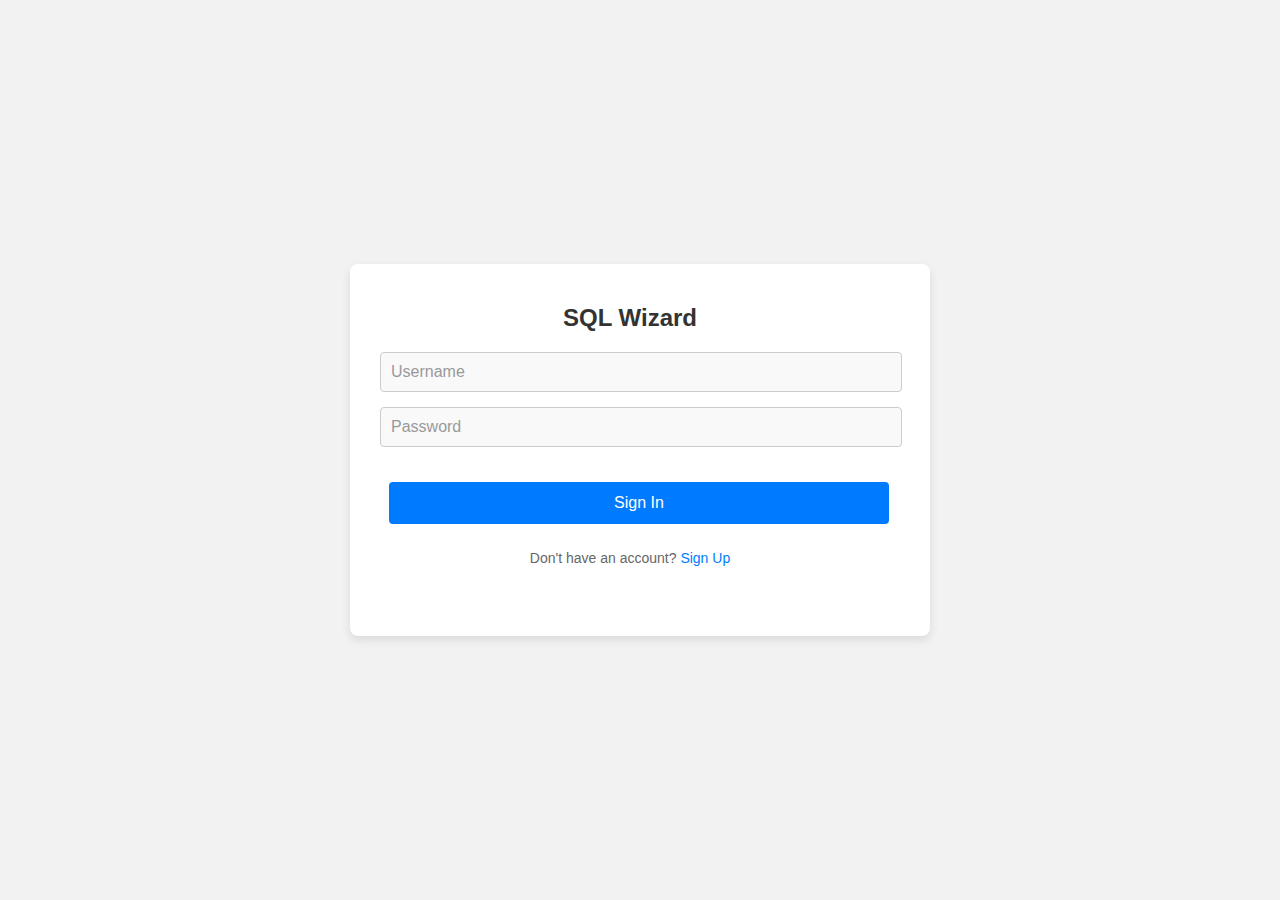
==== templates/login.html @ e124cde1 "Created user login, included many features" ====
<!DOCTYPE html>
<html>

    <style>

        body {
          font-family: Arial, sans-serif;
          background-color: #f2f2f2;
          margin: 0;
          display: flex;
          align-items: center;
          justify-content: center;
          height: 100vh;
        }
        
        .form-container {
          background-color: #fff;
          border-radius: 8px;
          box-shadow: 0px 4px 10px rgba(0, 0, 0, 0.1);
          width: 500px;
          padding: 40px 50px 0px 30px;
          text-align: center;
        }
        
        h2 {
          margin: 0 0 20px;
          color: #333;
        }

        .error-message {
        color: red;
        font-size: 20px;
        margin-top: 10px;
        }
        
        .input-field {
          width: 100%;
          margin-bottom: 15px;
          padding: 10px;
          border: 1px solid #ccc;
          border-radius: 4px;
          background-color: #f9f9f9;
          font-size: 16px;
        }
        
        .input-field::placeholder {
          color: #999;
        }
        
        .submit-button {
          background-color: #007bff;
          color: white;
          border: none;
          padding: 12px;
          border-radius: 4px;
          cursor: pointer;
          font-size: 16px;
          width: 100%;
          margin: 20px 0px 6px 9px;
        }

        
        .submit-button:hover {
          background-color: #0056b3;
        }
        
        a {
          color: #007bff;
          text-decoration: none;
        }
        
        a:hover {
          text-decoration: underline;
        }
        
        p {
          margin-top: 20px;
          font-size: 14px;
          color: #666;
        }

        #message {
          text-align: center; /* Center the text */
          margin-top: 20px; /* Add some space above the message container */
          height: 50px; /* Give it a fixed height */
        }

        .error-message {
          color: red;
          font-size: 1em; /* Use em for scalable font size */
          font-weight: bold; /* Make it bold for better visibility */
          padding: 5px 0; /* Add some padding */
        }

        
        @media (max-width: 400px) {
          .form-container {
            width: 90%;
          }
        }

        
        
    </style>


<head>
    <title>Sign In</title>
    <!-- <link rel="stylesheet" type="text/css" href="styles.css"> -->
  </head>
  <body>
    <div class="form-container">
      <h2>SQL Wizard</h2>
      <form id="signin-form">
        <input type="text" placeholder="Username" class="input-field" name="username">
        <input type="password" placeholder="Password" class="input-field" name="password">
        <button type="submit" class="submit-button">Sign In</button>
      </form>
      <p>Don't have an account? <a href="/register">Sign Up</a></p>
      <div id="message" class="message-container"></div>
    </div>
  
    <script>
      document.getElementById('signin-form').addEventListener('submit', function(event) {
        event.preventDefault(); 
        const formData = new FormData(this);
        const formDataJSON = {};
  
        formData.forEach((value, key) => {
          formDataJSON[key] = value.trim();
        });
  
         fetch("/login", {
    method: 'POST',
    headers: {
      'Content-Type': 'application/json',
    },
    body: JSON.stringify(formDataJSON)
  })
  .then(response => {
    if (!response.ok) {
      return response.json().then(err => Promise.reject(err));
    }
    return response.json();
  })
  .then(data => {
    if (data.success) {
      localStorage.setItem('username', formDataJSON.username);
      window.location.href = '/home';
    } else {
      showErrorMessage(data.message);
    }
  })
  .catch(error => {
    console.error('Error:', error);
  });
});
  
      function showErrorMessage(message) {
          console.log("Error Message Function Called: ", message); // Debugging line

        const messageContainer = document.getElementById('message');
        // Ensure the message container exists
        if (messageContainer) {
          // Set the innerHTML of the message container to show the error message
          messageContainer.innerHTML = `<p class="error-message">${message}</p>`;
        } else {
          // If the message container doesn't exist, log an error or handle accordingly
          console.error("The message container doesn't exist.");
        }
      }

    </script>
  </body>


</html>
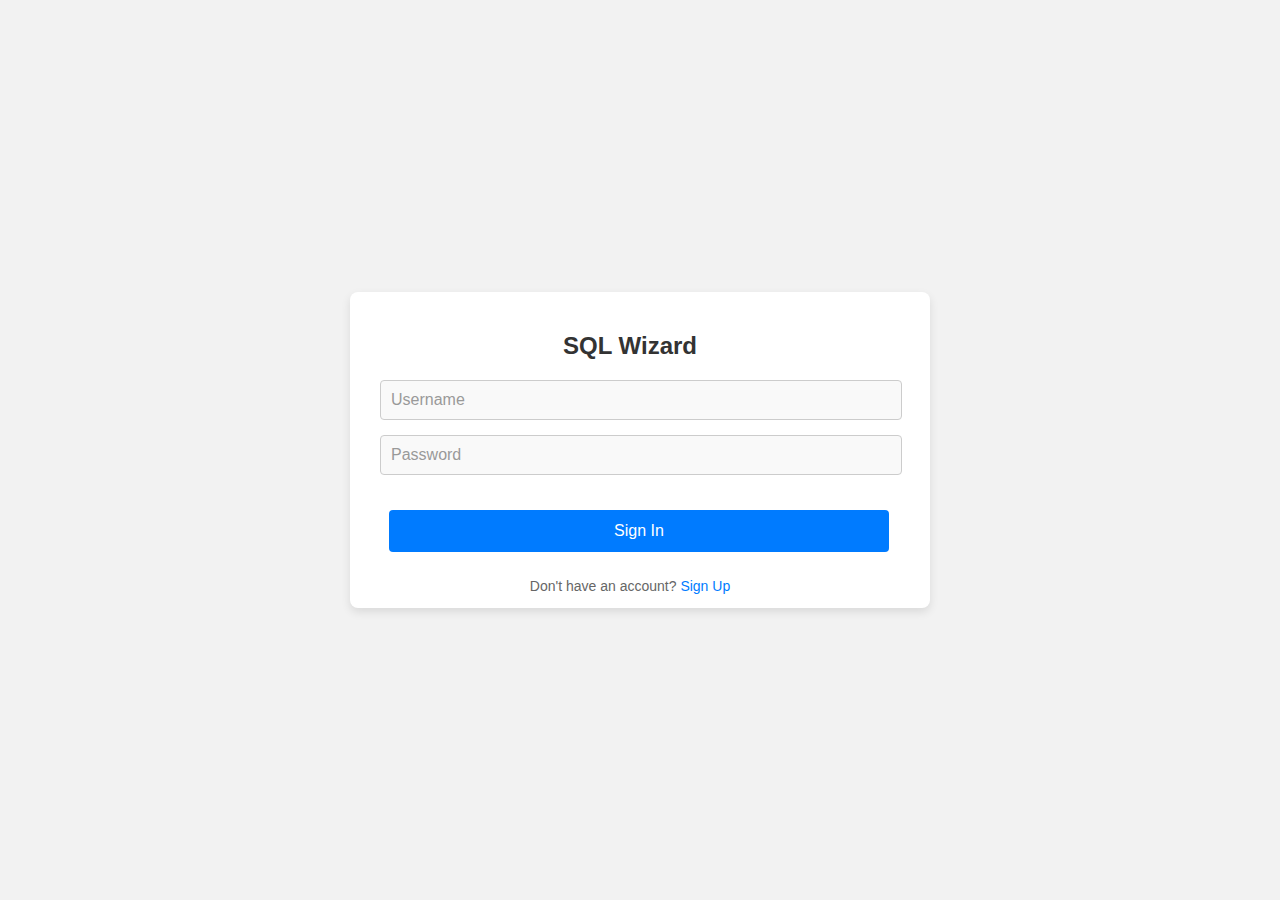
==== commit aaac34a4: "UI improvements 2.0" ====
--- a/templates/login.html
+++ b/templates/login.html
@@ -79,17 +79,29 @@
           color: #666;
         }
 
+      
+
+
         #message {
-          text-align: center; /* Center the text */
-          margin-top: 20px; /* Add some space above the message container */
-          height: 50px; /* Give it a fixed height */
+          color: #D8000C; /* Red color for error messages */
+          background-color: #FFD2D2; /* Light red background */
+          margin: 20px 0; /* Add some margin above and below the message box */
+          padding: 10px; /* Add some padding inside the message box */
+          border: 1px solid #D8000C; /* A solid border that matches the text color */
+          border-radius: 5px; /* Rounded corners for a smoother look */
+          text-align: center; /* Align text to the left */
+          width: 100%; /* Ensure it spans the full width of its container */
+          box-sizing: border-box; /* Include padding and border in the element's total width and height */
+          display: none;
+          font-size: 0.8rem;
+          
         }
 
-        .error-message {
-          color: red;
-          font-size: 1em; /* Use em for scalable font size */
-          font-weight: bold; /* Make it bold for better visibility */
-          padding: 5px 0; /* Add some padding */
+        /* Optional: Add a pseudo-element for an error icon */
+        #message:before {
+          content: "\26A0"; /* Unicode character for warning sign */
+          padding-right: 5px; /* Add some space between the icon and the text */
+          font-weight: bold; /* Make the warning sign bold */
         }
 
         
@@ -106,18 +118,18 @@
 
 <head>
     <title>Sign In</title>
-    <!-- <link rel="stylesheet" type="text/css" href="styles.css"> -->
   </head>
   <body>
     <div class="form-container">
       <h2>SQL Wizard</h2>
+      <div id="message" class="message-container"></div>
+
       <form id="signin-form">
         <input type="text" placeholder="Username" class="input-field" name="username">
         <input type="password" placeholder="Password" class="input-field" name="password">
         <button type="submit" class="submit-button">Sign In</button>
       </form>
       <p>Don't have an account? <a href="/register">Sign Up</a></p>
-      <div id="message" class="message-container"></div>
     </div>
   
     <script>
@@ -153,17 +165,24 @@
   })
   .catch(error => {
     console.error('Error:', error);
+    if (error.message) {
+    // If the error response contains a data.message, display it as an error message
+      showErrorMessage(error.message);
+    } else {
+      // If the error does not contain a detailed message, display a generic error message
+      showErrorMessage('Login failed due to a server error. Please try again later.');
+    }
   });
 });
   
       function showErrorMessage(message) {
-          console.log("Error Message Function Called: ", message); // Debugging line
 
         const messageContainer = document.getElementById('message');
         // Ensure the message container exists
         if (messageContainer) {
           // Set the innerHTML of the message container to show the error message
-          messageContainer.innerHTML = `<p class="error-message">${message}</p>`;
+          messageContainer.style.display = "block"; // Make the message visible
+          messageContainer.innerHTML = message;
         } else {
           // If the message container doesn't exist, log an error or handle accordingly
           console.error("The message container doesn't exist.");
